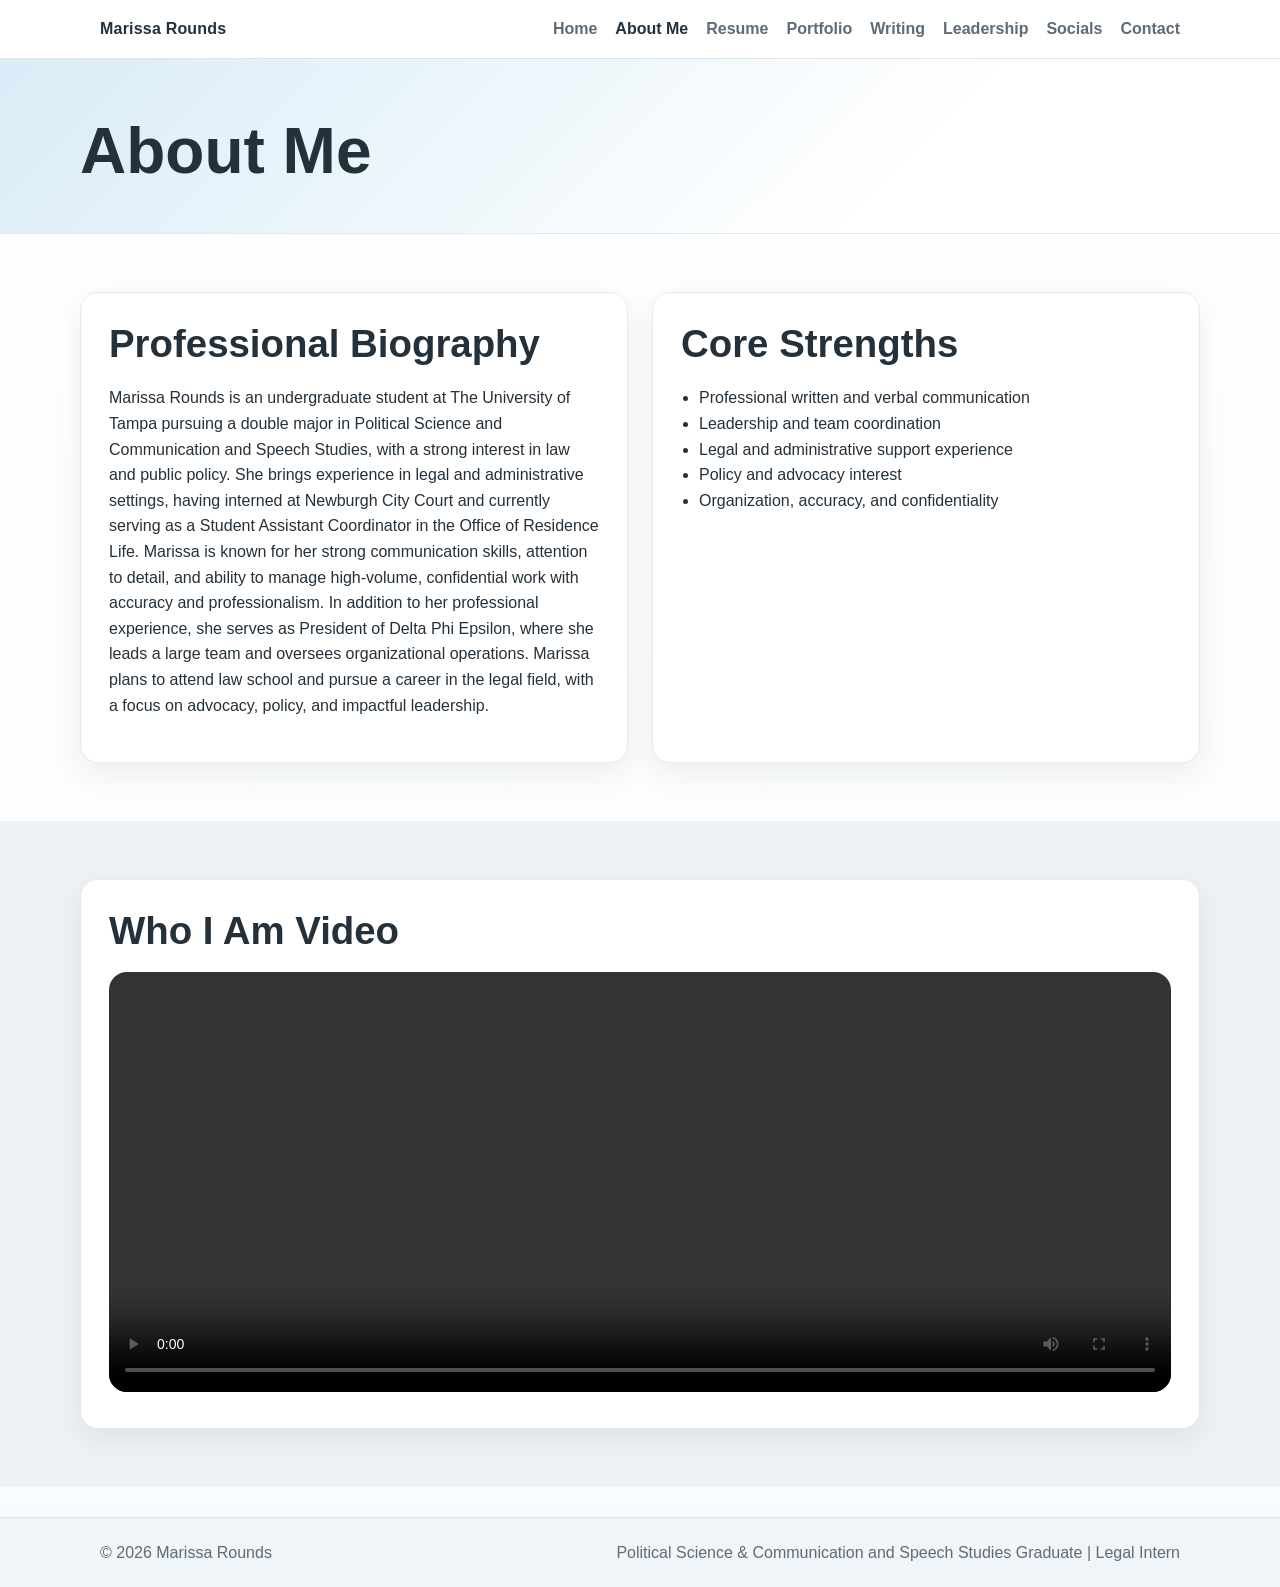
==== about.html @ 1029c549 "Add files via upload" ====
<!doctype html>
<html lang="en">
  <head>
    <meta charset="UTF-8" />
    <meta name="viewport" content="width=device-width, initial-scale=1.0" />
    <title>About Me | Marissa Rounds</title>
    <link rel="stylesheet" href="css/styles.css" />
  </head>
  <body>
    <header>
      <div class="nav-wrap">
        <div class="brand">Marissa Rounds</div>
        <button class="menu-toggle" aria-label="Toggle navigation">Menu</button>
        <nav>
          <ul>
            <li><a href="index.html">Home</a></li>
            <li><a href="about.html">About Me</a></li>
            <li><a href="resume.html">Resume</a></li>
            <li><a href="portfolio.html">Portfolio</a></li>
            <li><a href="writing.html">Writing</a></li>
            <li><a href="leadership.html">Leadership</a></li>
            <li><a href="socials.html">Socials</a></li>
            <li><a href="contact.html">Contact</a></li>
          </ul>
        </nav>
      </div>
    </header>

    <section class="page-intro">
      <div class="page-shell">
        <h1>About Me</h1>
        <p></p>
      </div>
    </section>

    <section class="section">
      <div class="page-shell grid-2">
        <div class="card">
          <h2>Professional Biography</h2>
          <p>
            Marissa Rounds is an undergraduate student at The University of
            Tampa pursuing a double major in Political Science and Communication
            and Speech Studies, with a strong interest in law and public policy.
            She brings experience in legal and administrative settings, having
            interned at Newburgh City Court and currently serving as a Student
            Assistant Coordinator in the Office of Residence Life. Marissa is
            known for her strong communication skills, attention to detail, and
            ability to manage high-volume, confidential work with accuracy and
            professionalism. In addition to her professional experience, she
            serves as President of Delta Phi Epsilon, where she leads a large
            team and oversees organizational operations. Marissa plans to attend
            law school and pursue a career in the legal field, with a focus on
            advocacy, policy, and impactful leadership.
          </p>
        </div>
        <div class="card">
          <h2>Core Strengths</h2>
          <ul class="clean">
            <li>Professional written and verbal communication</li>
            <li>Leadership and team coordination</li>
            <li>Legal and administrative support experience</li>
            <li>Policy and advocacy interest</li>
            <li>Organization, accuracy, and confidentiality</li>
          </ul>
        </div>
      </div>
    </section>

    <section class="section alt">
      <div class="page-shell card">
        <h2>Who I Am Video</h2>
        <video class="video-frame" controls>
          <source src="videos/IntroVideo.mov" type="video/mp4" />
          Your browser does not support the video tag.
        </video>
      </div>
    </section>

    <footer>
      <div class="footer-inner">
        <div>© <span id="year"></span> Marissa Rounds</div>
        <div>
          Political Science & Communication and Speech Studies Graduate | Legal
          Intern
        </div>
      </div>
    </footer>
    <script src="js/main.js"></script>
  </body>
</html>
---- css/styles.css ----
:root{
  --blue:#d9ecf7;
  --blue-strong:#9fc7de;
  --grey:#5f6b76;
  --grey-light:#eef2f5;
  --white:#ffffff;
  --text:#24313b;
  --shadow:0 10px 30px rgba(36,49,59,0.08);
  --radius:18px;
  --max:1120px;
}
*{box-sizing:border-box}
html{scroll-behavior:smooth}
body{
  margin:0;
  font-family:Arial, Helvetica, sans-serif;
  color:var(--text);
  background:linear-gradient(180deg, var(--white) 0%, #f8fbfd 100%);
  line-height:1.6;
}
img{max-width:100%;display:block}
a{color:#2f6f98;text-decoration:none}
a:hover{text-decoration:underline}
header{
  position:sticky; top:0; z-index:1000;
  background:rgba(255,255,255,0.95);
  backdrop-filter: blur(8px);
  border-bottom:1px solid #dde5eb;
}
.nav-wrap{
  max-width:var(--max); margin:0 auto; padding:16px 20px;
  display:flex; align-items:center; justify-content:space-between; gap:20px;
}
.brand{
  font-weight:700; color:var(--text); letter-spacing:0.2px;
}
.menu-toggle{
  display:none; border:none; background:var(--blue); padding:10px 14px;
  border-radius:10px; cursor:pointer; font-weight:700;
}
nav ul{
  list-style:none; display:flex; gap:18px; margin:0; padding:0; flex-wrap:wrap;
}
nav a{
  color:var(--grey); font-weight:600;
}
nav a.active, nav a:hover{color:var(--text)}
.hero{
  background:linear-gradient(135deg, var(--blue) 0%, var(--white) 55%, var(--grey-light) 100%);
  padding:68px 20px;
}
.hero-inner, .page-shell{
  max-width:var(--max); margin:0 auto;
}
.hero-grid{
  display:grid; grid-template-columns:1.3fr 0.9fr; gap:36px; align-items:center;
}
.kicker{
  display:inline-block; background:rgba(255,255,255,0.8); border:1px solid #d7e4ee;
  padding:8px 12px; border-radius:999px; font-size:0.92rem; margin-bottom:16px;
}
h1,h2,h3{line-height:1.2; margin-top:0}
h1{font-size:clamp(2.2rem, 5vw, 4rem); margin-bottom:12px}
h2{font-size:clamp(1.7rem, 3vw, 2.4rem); margin-bottom:18px}
h3{font-size:1.2rem; margin-bottom:10px}
.subtitle{
  font-size:1.2rem; color:var(--grey); margin-bottom:12px; font-weight:700;
}
.lead{
  max-width:700px; font-size:1.08rem; margin-bottom:24px;
}
.button-row{display:flex; gap:14px; flex-wrap:wrap}
.btn{
  display:inline-block; padding:12px 18px; border-radius:12px; font-weight:700;
  border:1px solid transparent; transition:0.2s ease;
}
.btn-primary{background:var(--text); color:var(--white)}
.btn-primary:hover{text-decoration:none; transform:translateY(-1px)}
.btn-secondary{background:var(--white); color:var(--text); border-color:#d6e1e8}
.btn-secondary:hover{text-decoration:none; transform:translateY(-1px)}
.card, .feature, .sample, .contact-card, .resume-card{
  background:var(--white); border-radius:var(--radius); box-shadow:var(--shadow);
  padding:28px; border:1px solid #e4ebf0;
}
.hero-image{
  overflow:hidden; border-radius:24px; background:var(--white); box-shadow:var(--shadow);
  border:1px solid #e4ebf0;
}
.hero-image img{width:100%; height:100%; object-fit:cover}
.section{
  padding:58px 20px;
}
.section.alt{background:var(--grey-light)}
.grid-2{display:grid; grid-template-columns:repeat(2, minmax(0,1fr)); gap:24px}
.grid-3{display:grid; grid-template-columns:repeat(3, minmax(0,1fr)); gap:24px}
.page-intro{
  background:linear-gradient(135deg, var(--blue) 0%, var(--white) 70%);
  padding:54px 20px 28px;
  border-bottom:1px solid #e1e9ef;
}
.page-intro p{max-width:840px}
.embed-frame{
  width:100%; min-height:700px; border:none; border-radius:18px; background:#f3f7fa;
}
.video-frame{
  width:100%; max-height:420px; border:none; border-radius:18px; background:#edf3f7;
}
.sample p:last-child, .feature p:last-child{margin-bottom:0}
.contact-list{padding-left:18px; margin:0}
footer{
  background:#eff5f8; border-top:1px solid #dbe5eb; margin-top:30px;
}
.footer-inner{
  max-width:var(--max); margin:0 auto; padding:22px 20px; color:var(--grey);
  display:flex; justify-content:space-between; gap:20px; flex-wrap:wrap;
}
.note{
  font-size:0.94rem; color:var(--grey); background:#f7fafc; border-left:4px solid var(--blue-strong);
  padding:14px 16px; border-radius:10px;
}
.highlight{
  border-left:5px solid var(--blue-strong);
}
ul.clean{
  margin:0; padding-left:18px;
}
@media (max-width: 860px){
  .hero-grid, .grid-2, .grid-3{grid-template-columns:1fr}
  .menu-toggle{display:inline-block}
  nav{display:none; width:100%}
  nav.open{display:block}
  .nav-wrap{flex-wrap:wrap}
  nav ul{flex-direction:column; padding-top:8px}
  .embed-frame{min-height:540px}
}
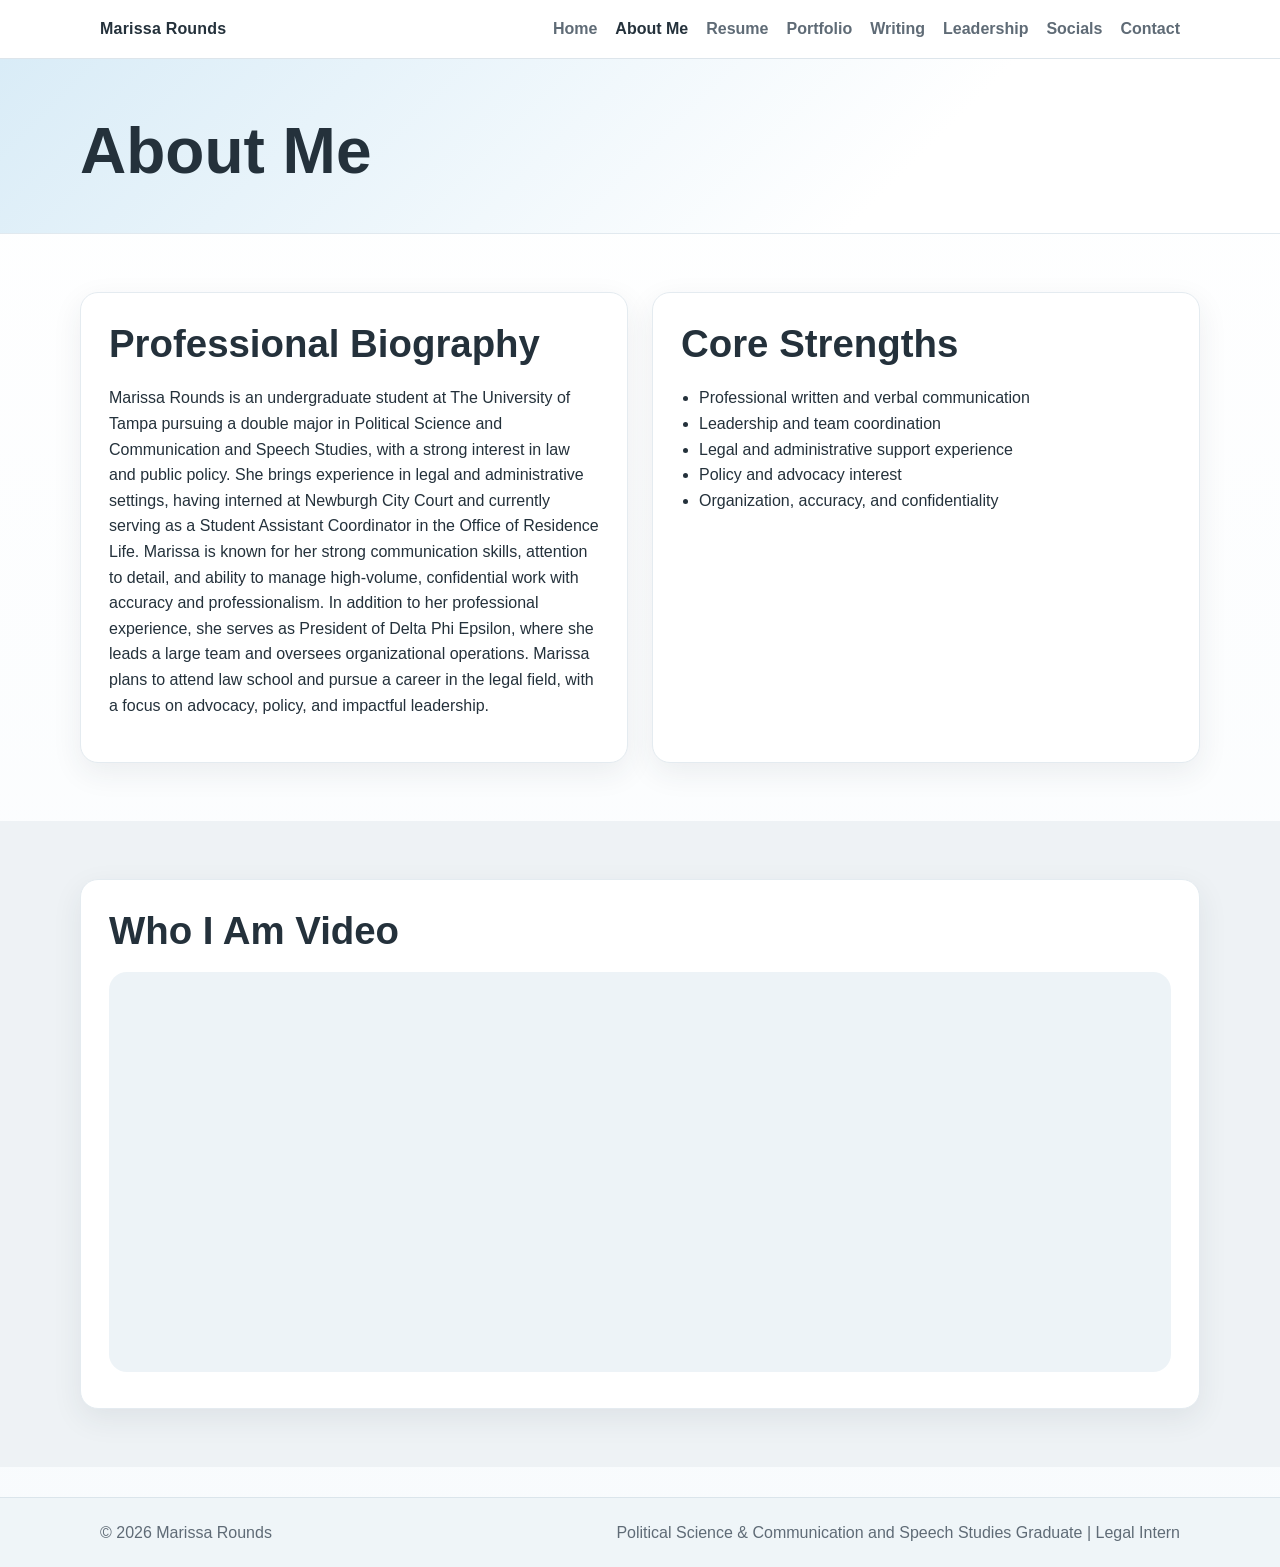
==== commit 742d0199: "Update about.html" ====
--- a/about.html
+++ b/about.html
@@ -69,10 +69,25 @@
     <section class="section alt">
       <div class="page-shell card">
         <h2>Who I Am Video</h2>
-        <video class="video-frame" controls>
-          <source src="videos/IntroVideo.mov" type="video/mp4" />
-          Your browser does not support the video tag.
-        </video>
+        <iframe
+          class="video-frame"
+          width="100%"
+          height="400"
+          src="https://www.youtube.com/embed/aosTSKKtebA"
+          title="Who I Am Video"
+          frameborder="0"
+          allow="
+            accelerometer;
+            autoplay;
+            clipboard-write;
+            encrypted-media;
+            gyroscope;
+            picture-in-picture;
+            web-share;
+          "
+          allowfullscreen
+        >
+        </iframe>
       </div>
     </section>
 
